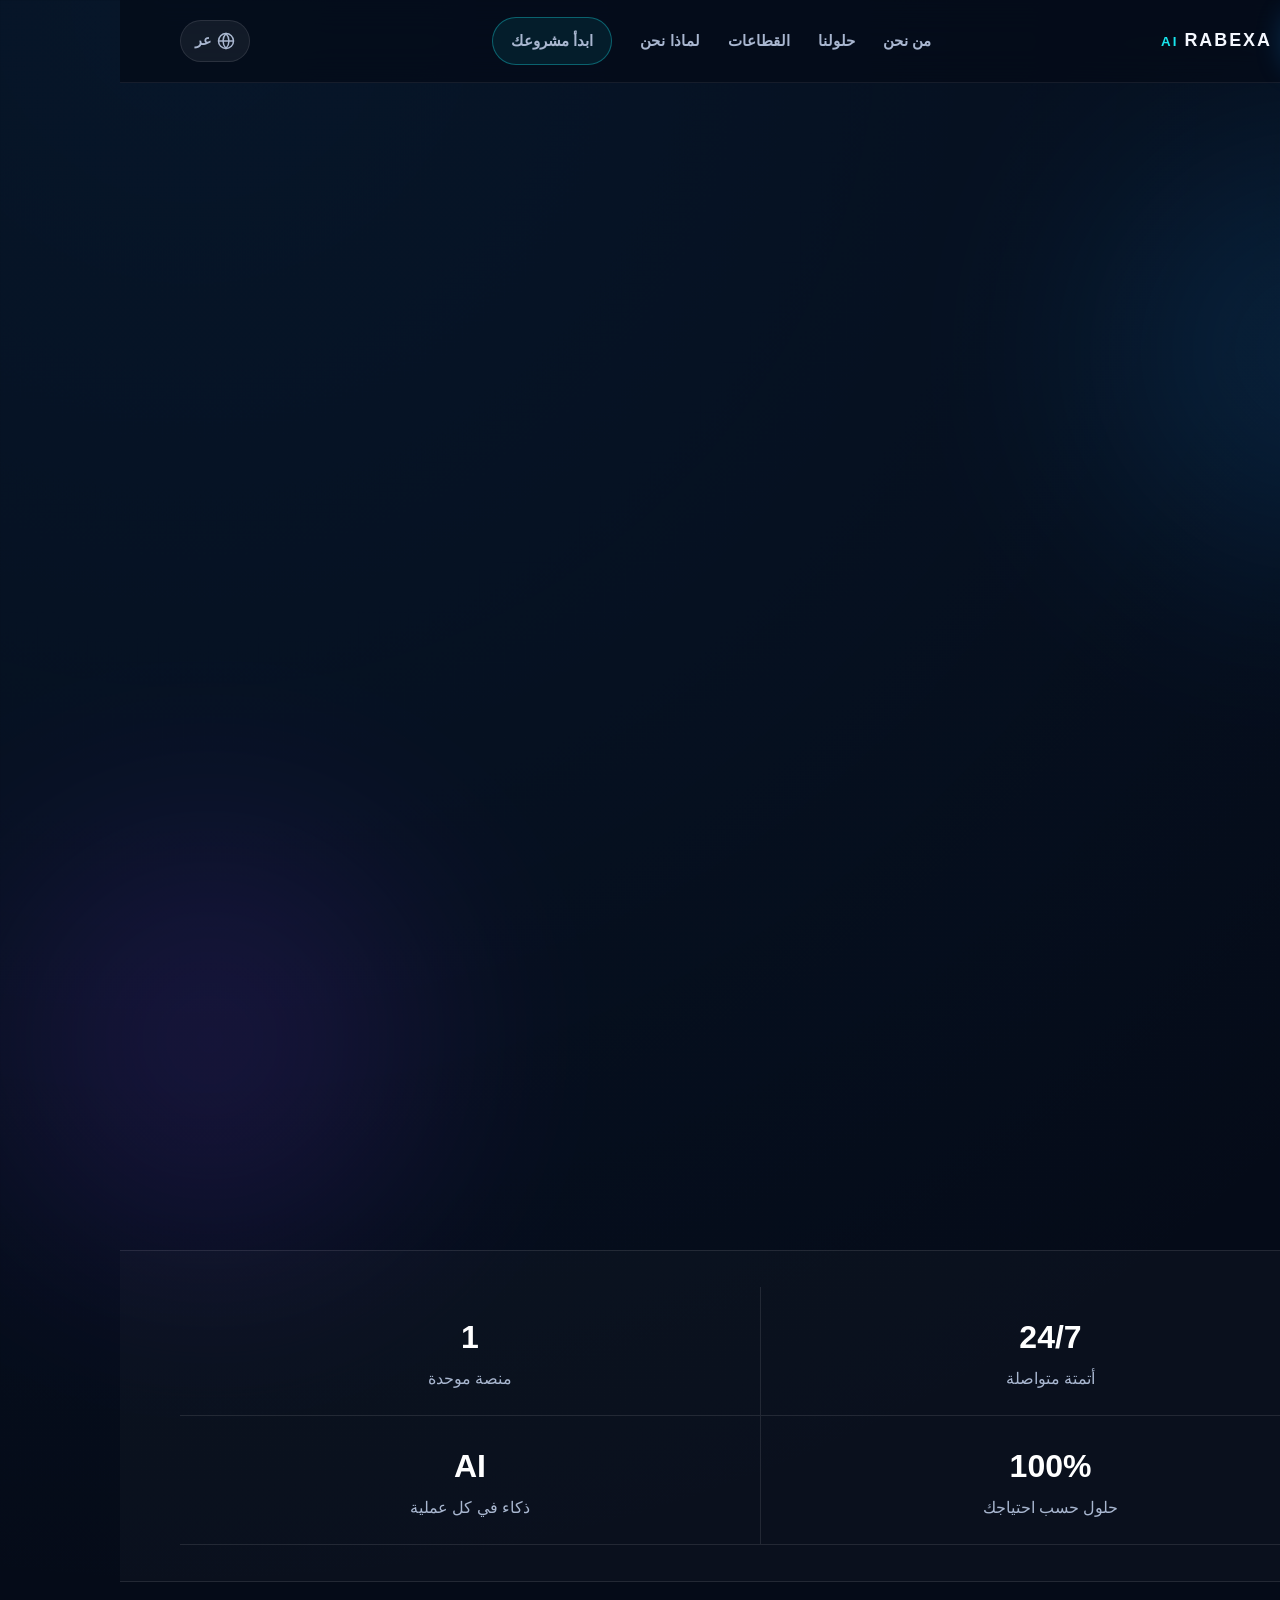
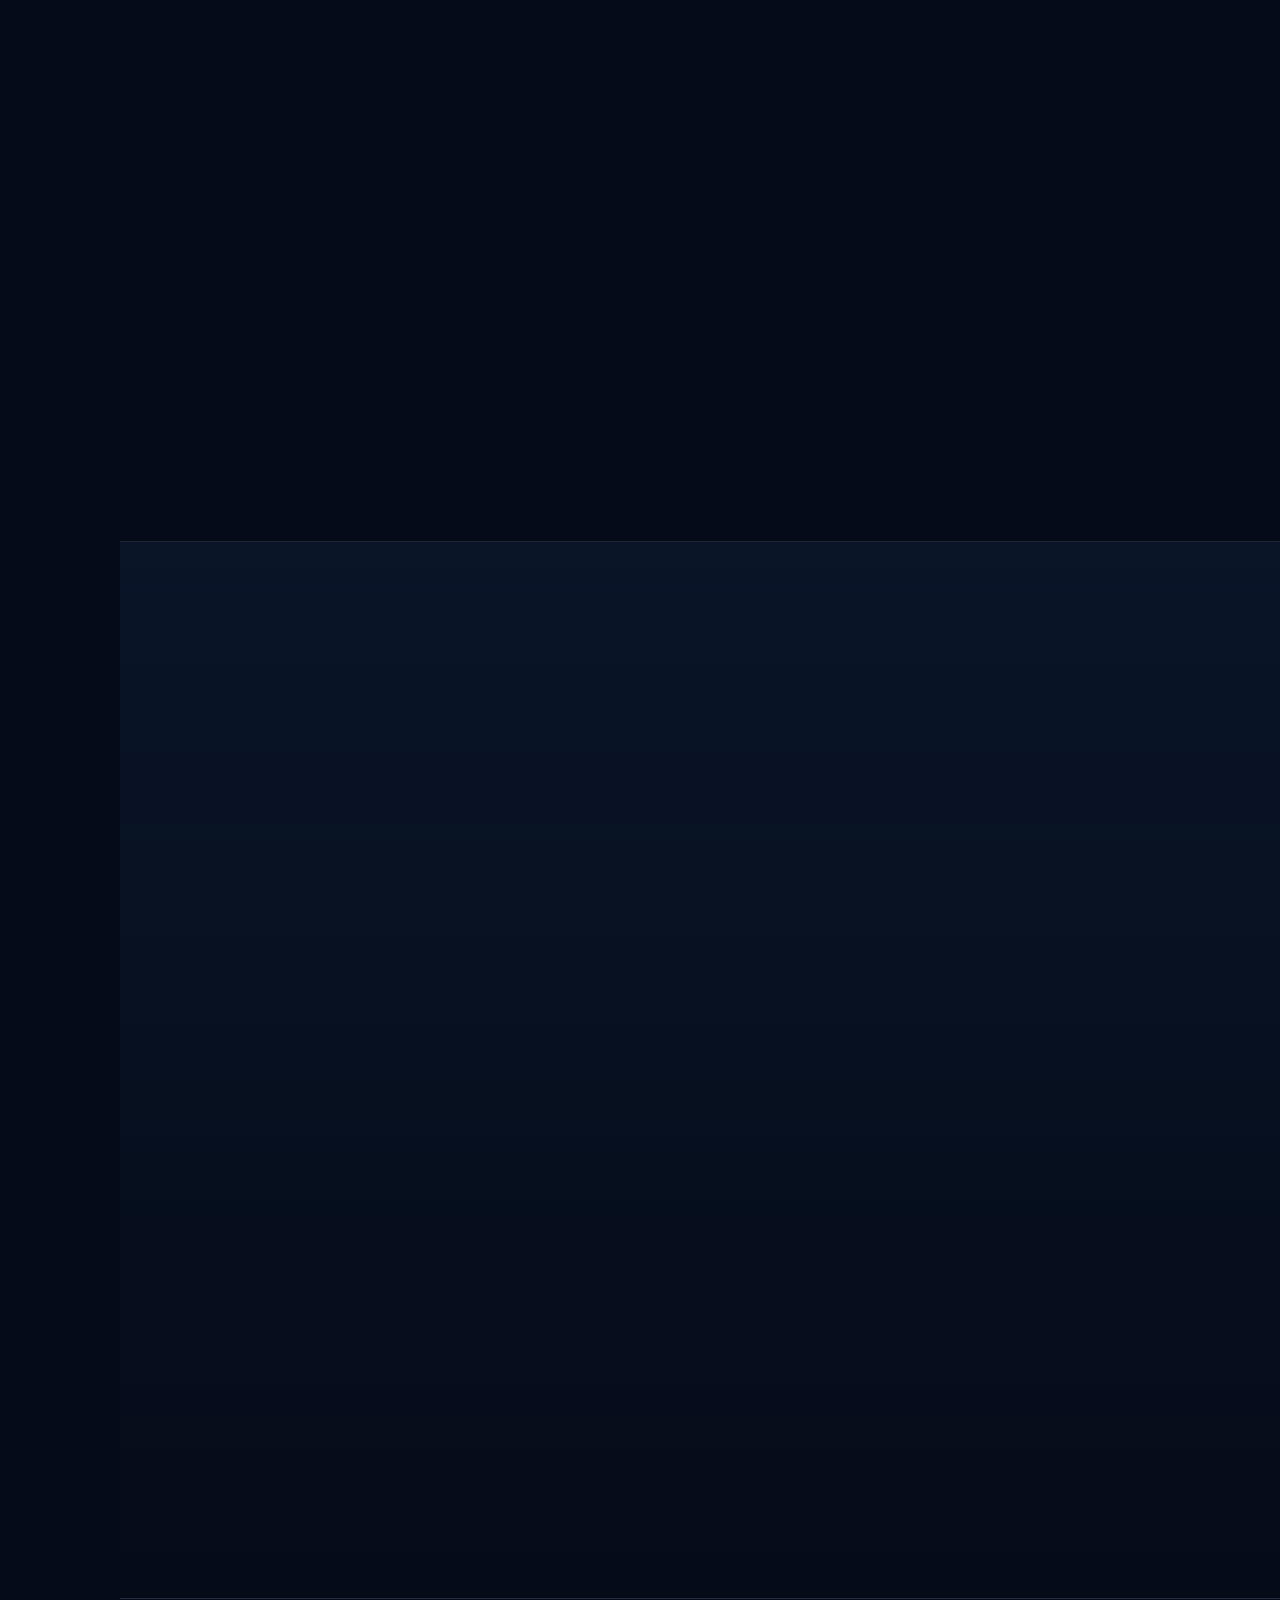
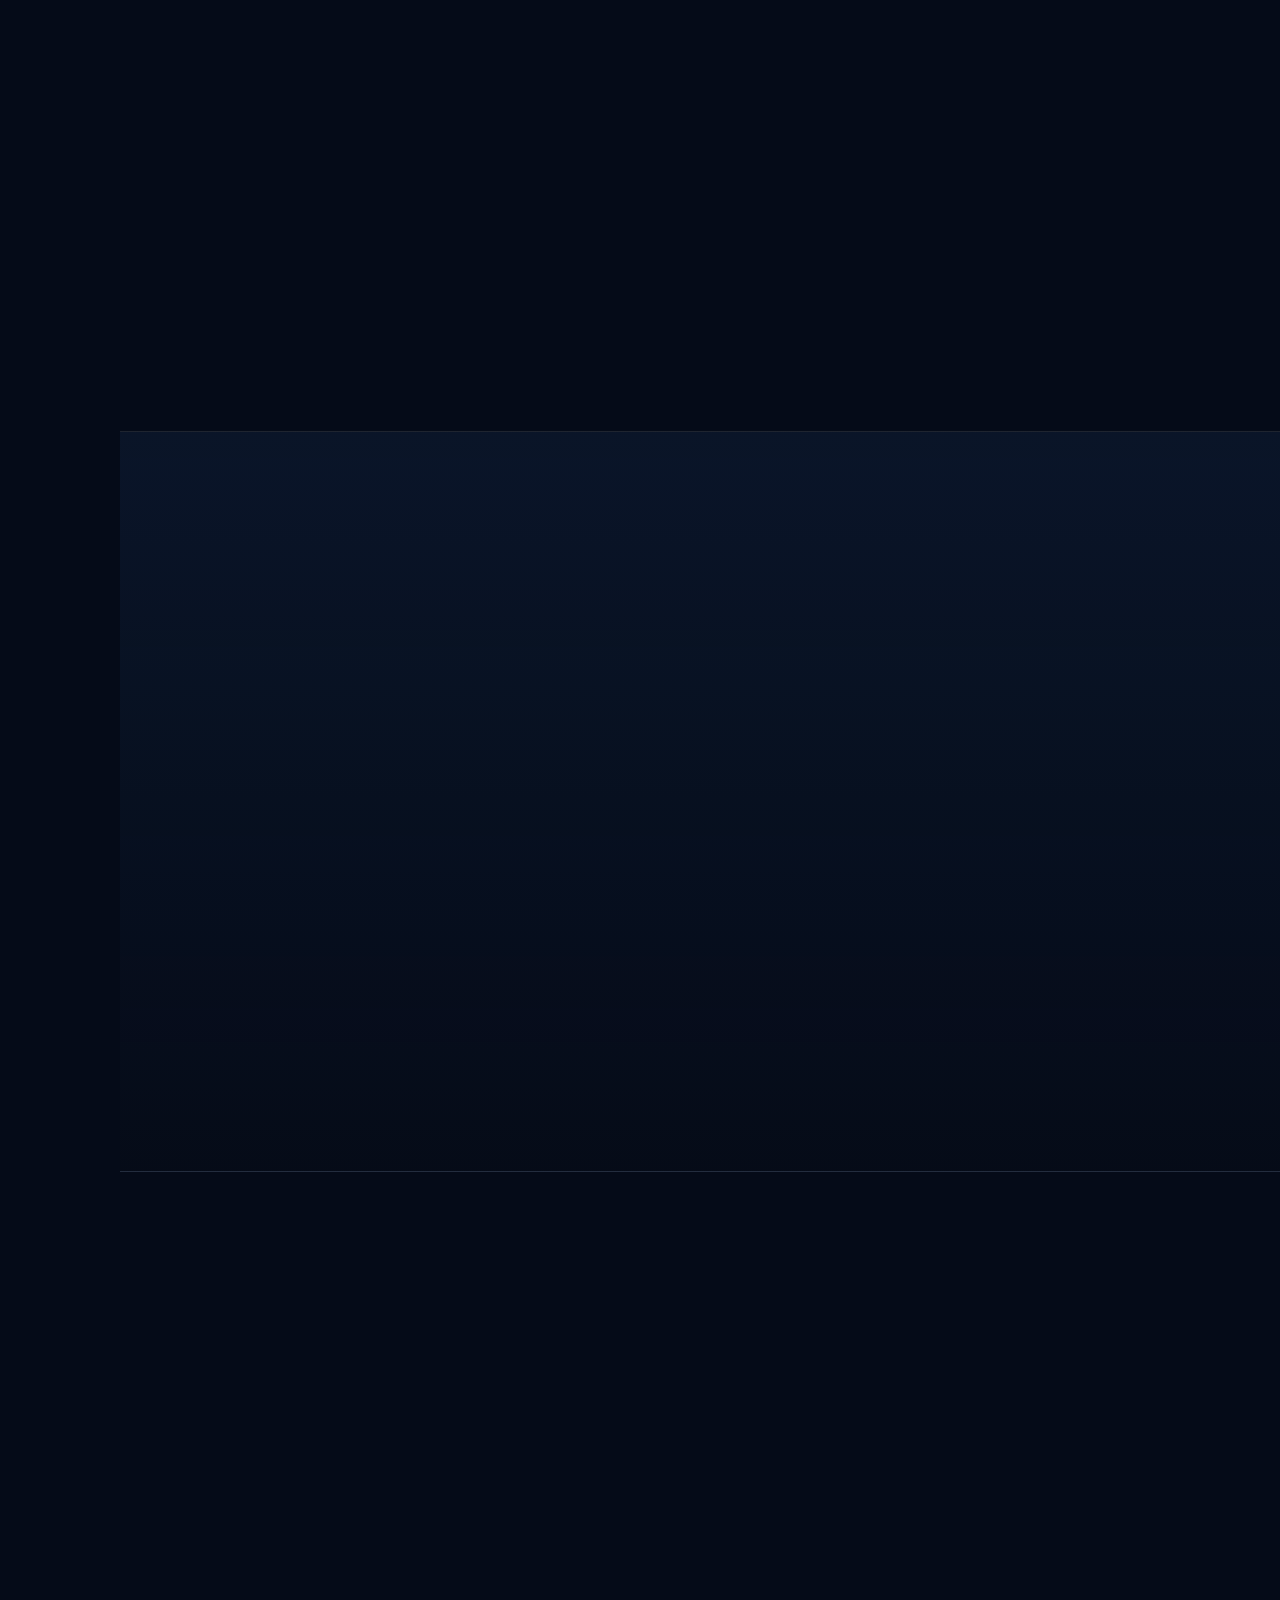
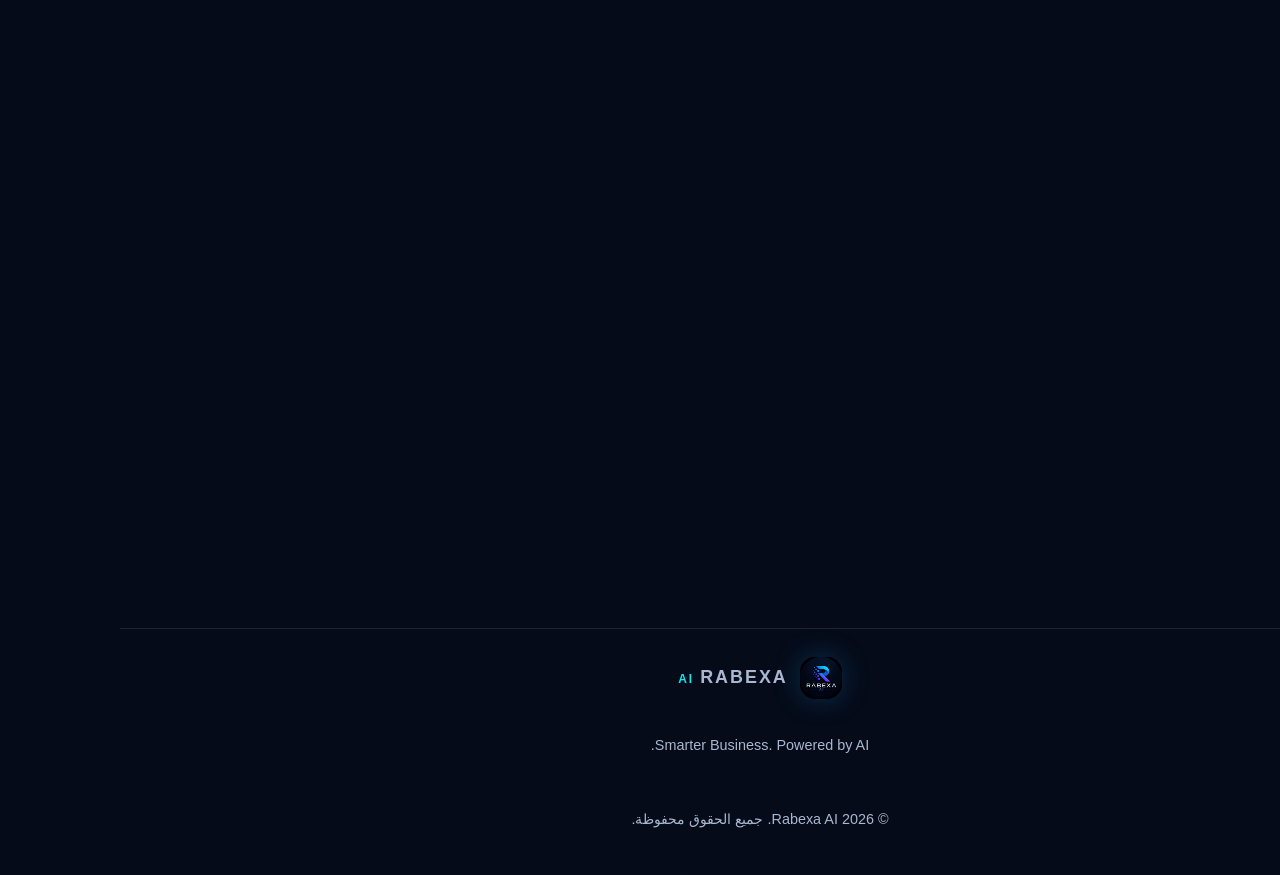
==== ar.html @ 27bbcb72 "Add multilingual support: English (default), Arabic, Hebrew, Russian with language switcher" ====
<!doctype html>
<html lang="ar" dir="rtl">
<head>
  <meta charset="utf-8">
  <meta name="viewport" content="width=device-width, initial-scale=1">
  <meta name="description" content="Rabexa AI تقدم حلول الذكاء الاصطناعي والأتمتة والبرمجيات السحابية للشركات.">
  <meta name="theme-color" content="#071225">
  <meta name="referrer" content="strict-origin-when-cross-origin">
  <meta http-equiv="Content-Security-Policy" content="default-src 'self'; img-src 'self' data:; style-src 'self'; script-src 'self'; font-src 'self'; connect-src 'self'; base-uri 'self'; form-action 'self'; frame-ancestors 'none'; object-src 'none'; upgrade-insecure-requests">
  <title>Rabexa AI | Smarter Business. Powered by AI.</title>
  <link rel="icon" href="assets/rabexa-logo.jpeg" type="image/jpeg">
  <link rel="stylesheet" href="styles.css">
  <script src="script.js" defer></script>
</head>
<body>
  <a class="skip-link" href="#main">انتقل إلى المحتوى</a>

  <header class="site-header" id="top">
    <div class="container nav-wrap">
      <a class="brand" href="ar.html" aria-label="Rabexa AI الصفحة الرئيسية">
        <img src="assets/rabexa-logo.jpeg" alt="شعار Rabexa AI" width="56" height="56">
        <span><strong>RABEXA</strong><small>AI</small></span>
      </a>

      <button class="menu-toggle" type="button" aria-expanded="false" aria-controls="primary-nav" aria-label="فتح القائمة">
        <span></span><span></span><span></span>
      </button>

      <nav id="primary-nav" class="nav" aria-label="التنقل الرئيسي">
        <a href="#about">من نحن</a>
        <a href="#services">حلولنا</a>
        <a href="#industries">القطاعات</a>
        <a href="#why-us">لماذا نحن</a>
        <a class="nav-cta" href="#contact">ابدأ مشروعك</a>
      </nav>

      <div class="lang-switcher">
        <button class="lang-btn" aria-label="تغيير اللغة" aria-expanded="false">
          <svg width="18" height="18" viewBox="0 0 24 24" fill="none" stroke="currentColor" stroke-width="2"><circle cx="12" cy="12" r="10"/><path d="M2 12h20M12 2a15.3 15.3 0 0 1 4 10 15.3 15.3 0 0 1-4 10 15.3 15.3 0 0 1-4-10A15.3 15.3 0 0 1 12 2z"/></svg>
          <span>عر</span>
        </button>
        <div class="lang-dropdown">
          <a href="index.html">English</a>
          <a href="ar.html" class="active">العربية</a>
          <a href="he.html">עברית</a>
          <a href="ru.html">Русский</a>
        </div>
      </div>
    </div>
  </header>

  <main id="main">
    <section class="hero section">
      <div class="hero-glow hero-glow-one"></div>
      <div class="hero-glow hero-glow-two"></div>
      <div class="container hero-grid">
        <div class="hero-content reveal">
          <span class="eyebrow">حلول ذكاء اصطناعي للأعمال الحديثة</span>
          <h1>حوّل أعمالك إلى منظومة <span>أذكى، أسرع، وأكثر كفاءة</span></h1>
          <p>نبني منصات سحابية وحلول أتمتة وذكاء اصطناعي تساعد الشركات على خفض التكاليف، زيادة الإنتاجية، واتخاذ قرارات أفضل من مكان واحد.</p>
          <div class="hero-actions">
            <a class="btn btn-primary" href="#contact">اطلب استشارة مجانية</a>
            <a class="btn btn-secondary" href="#services">استكشف الحلول</a>
          </div>
          <div class="trust-row" aria-label="مزايا Rabexa AI">
            <span>حلول قابلة للتوسع</span>
            <span>أمان وخصوصية</span>
            <span>تكاملات مرنة</span>
          </div>
        </div>

        <div class="hero-visual reveal" aria-label="منصة Rabexa AI الذكية">
          <div class="logo-orbit">
            <div class="orbit orbit-one"></div>
            <div class="orbit orbit-two"></div>
            <img src="assets/rabexa-logo.jpeg" alt="Rabexa AI" width="460" height="460">
            <div class="floating-card card-one"><strong>AI Agents</strong><span>خدمة عملاء ذكية</span></div>
            <div class="floating-card card-two"><strong>Automation</strong><span>عمليات أسرع</span></div>
            <div class="floating-card card-three"><strong>Analytics</strong><span>قرارات مبنية على البيانات</span></div>
          </div>
        </div>
      </div>
    </section>

    <section class="stats section-sm" aria-label="إحصاءات توضيحية">
      <div class="container stats-grid">
        <article><strong>24/7</strong><span>أتمتة متواصلة</span></article>
        <article><strong>1</strong><span>منصة موحدة</span></article>
        <article><strong>100%</strong><span>حلول حسب احتياجك</span></article>
        <article><strong>AI</strong><span>ذكاء في كل عملية</span></article>
      </div>
    </section>

    <section class="section" id="about">
      <div class="container two-col">
        <div class="section-heading reveal">
          <span class="eyebrow">من نحن</span>
          <h2>شريكك في التحول الرقمي المدعوم بالذكاء الاصطناعي</h2>
        </div>
        <div class="prose reveal">
          <p>Rabexa AI شركة متخصصة في تطوير حلول الذكاء الاصطناعي والبرمجيات السحابية. نساعد الشركات على تحويل العمليات التقليدية إلى تجارب رقمية مترابطة، سهلة الاستخدام، وقابلة للتوسع.</p>
          <p>هدفنا هو تمكين فرق العمل من إدارة الموظفين، المشاريع، العملاء، الفواتير، والتقارير بكفاءة أعلى، مع دمج الأتمتة والمساعدين الأذكياء في صميم العمل اليومي.</p>
        </div>
      </div>
    </section>

    <section class="section surface" id="services">
      <div class="container">
        <div class="section-heading centered reveal">
          <span class="eyebrow">حلولنا</span>
          <h2>منصة متكاملة لإدارة أعمالك بذكاء</h2>
          <p>حلول مرنة يمكن اعتمادها بشكل مستقل أو دمجها في منظومة موحدة.</p>
        </div>
        <div class="cards-grid">
          <article class="service-card reveal"><span class="icon">01</span><h3>الموارد البشرية</h3><p>إدارة الموظفين، الإجازات، الحضور والانصراف، ساعات العمل، والجداول.</p></article>
          <article class="service-card reveal"><span class="icon">02</span><h3>المشاريع والمواقع</h3><p>متابعة المشاريع والفرق الميدانية والمهام ونسب الإنجاز لحظيًا.</p></article>
          <article class="service-card reveal"><span class="icon">03</span><h3>إدارة العملاء CRM</h3><p>تنظيم العملاء المحتملين، المبيعات، العقود، المتابعة، وخدمة ما بعد البيع.</p></article>
          <article class="service-card reveal"><span class="icon">04</span><h3>الفواتير والتقارير</h3><p>فواتير رقمية، مؤشرات أداء، تقارير متقدمة، ولوحات تحكم تفاعلية.</p></article>
          <article class="service-card reveal"><span class="icon">05</span><h3>WhatsApp للأعمال</h3><p>ربط WhatsApp بالأنظمة الداخلية لتسريع التواصل والردود والإشعارات.</p></article>
          <article class="service-card reveal"><span class="icon">06</span><h3>AI Agents</h3><p>مساعدون أذكياء لخدمة العملاء، إدارة الطلبات، وتنفيذ المهام المتكررة.</p></article>
        </div>
      </div>
    </section>

    <section class="section" id="industries">
      <div class="container">
        <div class="section-heading reveal">
          <span class="eyebrow">القطاعات</span>
          <h2>حلول مصممة لواقع أعمالك</h2>
        </div>
        <div class="industry-list reveal">
          <span>البناء والمقاولات</span><span>الموارد البشرية</span><span>الخدمات</span><span>الصناعة</span><span>التجارة والتجزئة</span><span>الشركات الصغيرة والمتوسطة</span>
        </div>
      </div>
    </section>

    <section class="section surface" id="why-us">
      <div class="container feature-grid">
        <div class="section-heading reveal">
          <span class="eyebrow">لماذا Rabexa AI؟</span>
          <h2>تقنية قوية دون تعقيد</h2>
          <p>نركز على بناء حلول عملية، واضحة، وآمنة تحقق أثرًا ملموسًا في التشغيل.</p>
        </div>
        <div class="features reveal">
          <article><h3>منصة واحدة</h3><p>إدارة عملياتك وبياناتك من واجهة موحدة بدل الأدوات المتفرقة.</p></article>
          <article><h3>قابلية التوسع</h3><p>بنية مرنة تنمو مع شركتك وتتكامل مع أنظمتك الحالية.</p></article>
          <article><h3>الأمان أولًا</h3><p>تصميم يعتمد أقل صلاحيات ممكنة، تشفير الاتصال، وضوابط وصول واضحة.</p></article>
          <article><h3>تطوير مخصص</h3><p>نحوّل احتياجاتك الفعلية إلى منتج يناسب إجراءات عملك.</p></article>
        </div>
      </div>
    </section>

    <section class="section contact" id="contact">
      <div class="container contact-card reveal">
        <div>
          <span class="eyebrow">لنبدأ</span>
          <h2>جاهز لبناء نظام أذكى لأعمالك؟</h2>
          <p>أرسل لنا تفاصيل المشروع وسنتواصل معك لمناقشة الحل الأنسب.</p>
        </div>
        <form id="contact-form" class="contact-form" novalidate>
          <div class="field-row">
            <label>الاسم الكامل<input name="name" type="text" autocomplete="name" minlength="2" maxlength="80" required></label>
            <label>البريد الإلكتروني<input name="email" type="email" autocomplete="email" maxlength="120" required></label>
          </div>
          <label>اسم الشركة<input name="company" type="text" autocomplete="organization" maxlength="120"></label>
          <label>كيف يمكننا مساعدتك؟<textarea name="message" rows="5" minlength="10" maxlength="1500" required></textarea></label>
          <div class="form-footer">
            <button class="btn btn-primary" type="submit">إرسال الطلب</button>
            <p id="form-status" role="status" aria-live="polite"></p>
          </div>
          <p class="form-note">هذا النموذج التجريبي لا يرسل البيانات إلى خادم. اربطه لاحقًا بخدمة آمنة أو API خاص بك.</p>
        </form>
      </div>
    </section>
  </main>

  <footer class="site-footer">
    <div class="container footer-grid">
      <div class="brand footer-brand"><img src="assets/rabexa-logo.jpeg" alt="" width="48" height="48"><span><strong>RABEXA</strong><small>AI</small></span></div>
      <p>Smarter Business. Powered by AI.</p>
      <p>&copy; <span id="year"></span> Rabexa AI. جميع الحقوق محفوظة.</p>
    </div>
  </footer>
</body>
</html>
---- styles.css ----
:root{--bg:#050b18;--bg-2:#081326;--surface:#0b172c;--surface-2:#101f39;--text:#f5f8ff;--muted:#a9b7d0;--line:rgba(255,255,255,.1);--blue:#1a9cff;--cyan:#18e5ed;--violet:#8b3dff;--shadow:0 24px 80px rgba(0,0,0,.38);--radius:24px}
*{box-sizing:border-box}html{scroll-behavior:smooth}body{margin:0;background:radial-gradient(circle at 15% 0%,rgba(26,156,255,.08),transparent 28%),var(--bg);color:var(--text);font-family:Tahoma,Arial,sans-serif;line-height:1.75;overflow-x:hidden}img{max-width:100%;display:block}a{color:inherit;text-decoration:none}button,input,textarea{font:inherit}.container{width:min(1160px,calc(100% - 40px));margin-inline:auto}.section{padding:110px 0}.section-sm{padding:36px 0}.surface{background:linear-gradient(180deg,rgba(11,23,44,.82),rgba(5,11,24,.65));border-block:1px solid var(--line)}.skip-link{position:absolute;right:16px;top:-60px;background:#fff;color:#000;padding:10px 16px;z-index:999;border-radius:8px}.skip-link:focus{top:12px}.site-header{position:sticky;top:0;z-index:100;background:rgba(5,11,24,.76);backdrop-filter:blur(18px);border-bottom:1px solid rgba(255,255,255,.07)}.nav-wrap{height:82px;display:flex;align-items:center;justify-content:space-between}.brand{display:flex;align-items:center;gap:12px}.brand img{border-radius:15px;box-shadow:0 0 28px rgba(26,156,255,.25)}.brand span{display:flex;align-items:baseline;gap:6px;letter-spacing:2px}.brand strong{font-size:1.12rem}.brand small{color:var(--cyan);font-weight:800}.nav{display:flex;align-items:center;gap:28px}.nav a{color:var(--muted);font-weight:700;font-size:.95rem;transition:.25s}.nav a:hover,.nav a:focus-visible{color:#fff}.nav-cta{padding:10px 18px;border:1px solid rgba(24,229,237,.35);border-radius:999px;background:rgba(24,229,237,.08)}.menu-toggle{display:none;background:none;border:0;padding:8px}.menu-toggle span{display:block;width:26px;height:2px;background:#fff;margin:5px;border-radius:2px}.lang-switcher{position:relative;margin-inline-start:12px}.lang-btn{display:flex;align-items:center;gap:6px;background:rgba(255,255,255,.06);border:1px solid var(--line);border-radius:999px;padding:7px 14px;color:var(--muted);cursor:pointer;font-weight:700;font-size:.9rem;transition:.25s}.lang-btn:hover{color:#fff;border-color:rgba(255,255,255,.2)}.lang-btn svg{flex-shrink:0}.lang-dropdown{display:none;position:absolute;top:calc(100% + 8px);inset-inline-end:0;background:#0c1a30;border:1px solid var(--line);border-radius:14px;padding:6px;min-width:140px;box-shadow:var(--shadow);z-index:200}.lang-dropdown.open{display:flex;flex-direction:column}.lang-dropdown a{padding:9px 14px;border-radius:10px;color:var(--muted);font-weight:600;font-size:.9rem;transition:.2s;white-space:nowrap}.lang-dropdown a:hover,.lang-dropdown a.active{color:#fff;background:rgba(26,156,255,.12)}.hero{position:relative;min-height:calc(100vh - 82px);display:flex;align-items:center}.hero-grid{display:grid;grid-template-columns:1.05fr .95fr;gap:70px;align-items:center}.eyebrow{display:inline-flex;padding:7px 13px;border-radius:999px;background:rgba(26,156,255,.1);border:1px solid rgba(26,156,255,.2);color:#8ed7ff;font-weight:800;font-size:.84rem;margin-bottom:18px}.hero h1,.section-heading h2{margin:0;line-height:1.22;letter-spacing:-.6px}.hero h1{font-size:clamp(2.6rem,5.6vw,5.4rem);max-width:760px}.hero h1 span{background:linear-gradient(90deg,var(--cyan),var(--blue),#b05cff);-webkit-background-clip:text;background-clip:text;color:transparent}.hero-content>p{color:var(--muted);font-size:1.16rem;max-width:690px;margin:26px 0}.hero-actions{display:flex;gap:14px;flex-wrap:wrap}.btn{display:inline-flex;align-items:center;justify-content:center;min-height:52px;padding:0 24px;border-radius:14px;border:1px solid transparent;font-weight:800;cursor:pointer;transition:.25s}.btn-primary{background:linear-gradient(135deg,var(--blue),var(--violet));color:#fff;box-shadow:0 14px 34px rgba(75,74,255,.25)}.btn-primary:hover{transform:translateY(-2px);filter:brightness(1.08)}.btn-secondary{border-color:var(--line);background:rgba(255,255,255,.04)}.btn-secondary:hover{background:rgba(255,255,255,.08)}.trust-row{display:flex;gap:22px;flex-wrap:wrap;margin-top:30px;color:#c9d6e9;font-size:.9rem}.trust-row span::before{content:'✓';color:var(--cyan);margin-left:7px}.hero-visual{position:relative}.logo-orbit{position:relative;aspect-ratio:1;display:grid;place-items:center}.logo-orbit>img{width:68%;border-radius:50%;box-shadow:0 0 90px rgba(26,156,255,.2),var(--shadow);z-index:2}.orbit{position:absolute;border:1px solid rgba(62,190,255,.19);border-radius:50%;inset:5%;animation:spin 24s linear infinite}.orbit-two{inset:16%;border-style:dashed;animation-direction:reverse;animation-duration:17s}.floating-card{position:absolute;z-index:3;background:rgba(10,22,42,.82);backdrop-filter:blur(12px);border:1px solid var(--line);border-radius:16px;padding:12px 16px;box-shadow:var(--shadow);min-width:160px}.floating-card strong{display:block;color:#fff}.floating-card span{font-size:.8rem;color:var(--muted)}.card-one{top:10%;right:0}.card-two{bottom:13%;right:2%}.card-three{left:0;top:42%}.hero-glow{position:absolute;width:420px;height:420px;border-radius:50%;filter:blur(110px);opacity:.13;pointer-events:none}.hero-glow-one{background:var(--blue);top:5%;right:-120px}.hero-glow-two{background:var(--violet);bottom:0;left:-120px}@keyframes spin{to{transform:rotate(360deg)}}.stats{border-block:1px solid var(--line);background:rgba(255,255,255,.02)}.stats-grid{display:grid;grid-template-columns:repeat(4,1fr)}.stats article{text-align:center;padding:22px;border-left:1px solid var(--line)}.stats article:last-child{border-left:0}.stats strong{display:block;font-size:2rem;color:#fff}.stats span{color:var(--muted)}.two-col,.feature-grid{display:grid;grid-template-columns:.9fr 1.1fr;gap:80px;align-items:start}.section-heading h2{font-size:clamp(2rem,4vw,3.7rem)}.section-heading>p,.prose p{color:var(--muted);font-size:1.06rem}.centered{text-align:center;max-width:760px;margin:0 auto 50px}.cards-grid{display:grid;grid-template-columns:repeat(3,1fr);gap:20px}.service-card{padding:28px;background:linear-gradient(180deg,rgba(16,31,57,.9),rgba(9,20,38,.9));border:1px solid var(--line);border-radius:var(--radius);transition:.3s}.service-card:hover{transform:translateY(-6px);border-color:rgba(26,156,255,.35);box-shadow:0 25px 60px rgba(0,0,0,.28)}.service-card .icon{display:grid;place-items:center;width:44px;height:44px;border-radius:13px;background:linear-gradient(135deg,rgba(26,156,255,.18),rgba(139,61,255,.18));color:#8ed7ff;font-weight:900}.service-card h3{margin:20px 0 8px;font-size:1.25rem}.service-card p{margin:0;color:var(--muted)}.industry-list{display:flex;flex-wrap:wrap;gap:14px;margin-top:34px}.industry-list span{padding:14px 20px;border-radius:999px;border:1px solid var(--line);background:rgba(255,255,255,.03);color:#dbe7f7}.features{display:grid;grid-template-columns:1fr 1fr;gap:18px}.features article{padding:24px;border:1px solid var(--line);border-radius:18px;background:rgba(255,255,255,.025)}.features h3{margin:0 0 8px}.features p{margin:0;color:var(--muted)}.contact-card{display:grid;grid-template-columns:.8fr 1.2fr;gap:60px;padding:48px;border-radius:32px;border:1px solid rgba(51,180,255,.25);background:radial-gradient(circle at 0 0,rgba(26,156,255,.16),transparent 35%),linear-gradient(135deg,#0b1830,#0b1325);box-shadow:var(--shadow)}.contact-card h2{font-size:clamp(2rem,4vw,3.4rem);margin:0}.contact-card>div p{color:var(--muted)}.contact-form{display:grid;gap:16px}.field-row{display:grid;grid-template-columns:1fr 1fr;gap:16px}.contact-form label{display:grid;gap:7px;color:#dce7f8;font-weight:700;font-size:.92rem}.contact-form input,.contact-form textarea{width:100%;border:1px solid var(--line);background:rgba(3,9,20,.65);color:#fff;border-radius:12px;padding:13px 14px;outline:none}.contact-form input:focus,.contact-form textarea:focus{border-color:var(--blue);box-shadow:0 0 0 3px rgba(26,156,255,.12)}.contact-form textarea{resize:vertical}.form-footer{display:flex;align-items:center;gap:16px}.form-footer p{margin:0;color:#8ff0c0}.form-note{font-size:.8rem;color:#8191aa;margin:0}.site-footer{padding:28px 0;border-top:1px solid var(--line)}.footer-grid{display:flex;align-items:center;justify-content:space-between;gap:20px;color:var(--muted);font-size:.9rem}.footer-brand img{width:42px;height:42px}.reveal{opacity:0;transform:translateY(24px);transition:opacity .7s ease,transform .7s ease}.reveal.visible{opacity:1;transform:none}
@media (prefers-reduced-motion:reduce){html{scroll-behavior:auto}.orbit{animation:none}.reveal{opacity:1;transform:none;transition:none}.btn,.service-card{transition:none}}
@media (max-width:920px){.menu-toggle{display:block}.nav{position:absolute;top:82px;right:20px;left:20px;display:none;flex-direction:column;align-items:stretch;background:#091426;border:1px solid var(--line);padding:18px;border-radius:18px;box-shadow:var(--shadow)}.nav.open{display:flex}.lang-switcher{margin-inline-start:0}.lang-dropdown{position:static;box-shadow:none;border-radius:12px;margin-top:12px;background:#091426}}.hero-grid,.two-col,.feature-grid,.contact-card{grid-template-columns:1fr}.hero{padding-top:70px}.hero-content{text-align:center}.hero-content>p{margin-inline:auto}.hero-actions,.trust-row{justify-content:center}.hero-visual{max-width:620px;margin:auto}.cards-grid{grid-template-columns:1fr 1fr}.contact-card{gap:30px}.footer-grid{flex-direction:column;text-align:center}.stats-grid{grid-template-columns:1fr 1fr}.stats article:nth-child(2){border-left:0}.stats article{border-bottom:1px solid var(--line)}}
@media (max-width:620px){.container{width:min(100% - 28px,1160px)}.section{padding:78px 0}.hero h1{font-size:2.7rem}.cards-grid,.features,.field-row{grid-template-columns:1fr}.floating-card{position:relative;margin:10px auto;inset:auto!important;width:max-content}.logo-orbit{display:flex;flex-direction:column;aspect-ratio:auto}.logo-orbit>img{width:82%;margin-bottom:15px}.orbit{display:none}.contact-card{padding:28px 20px}.stats strong{font-size:1.5rem}}
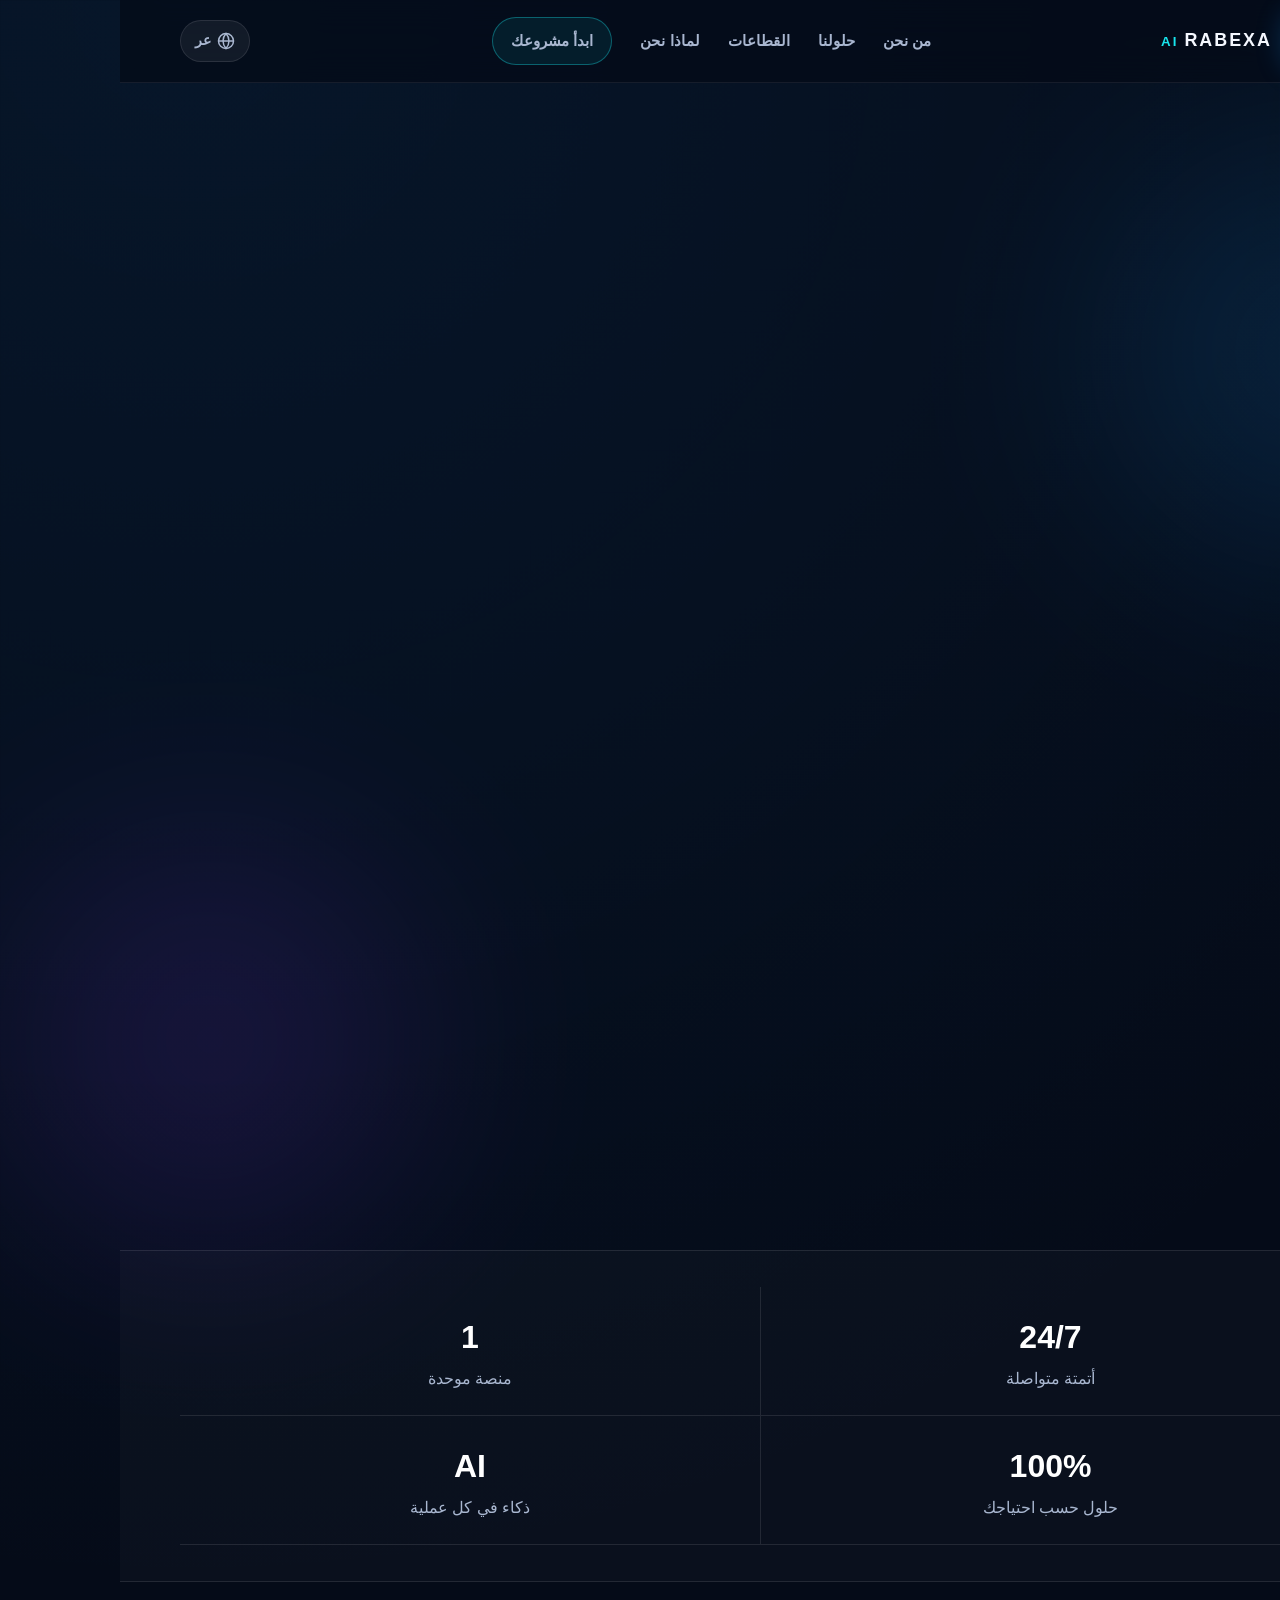
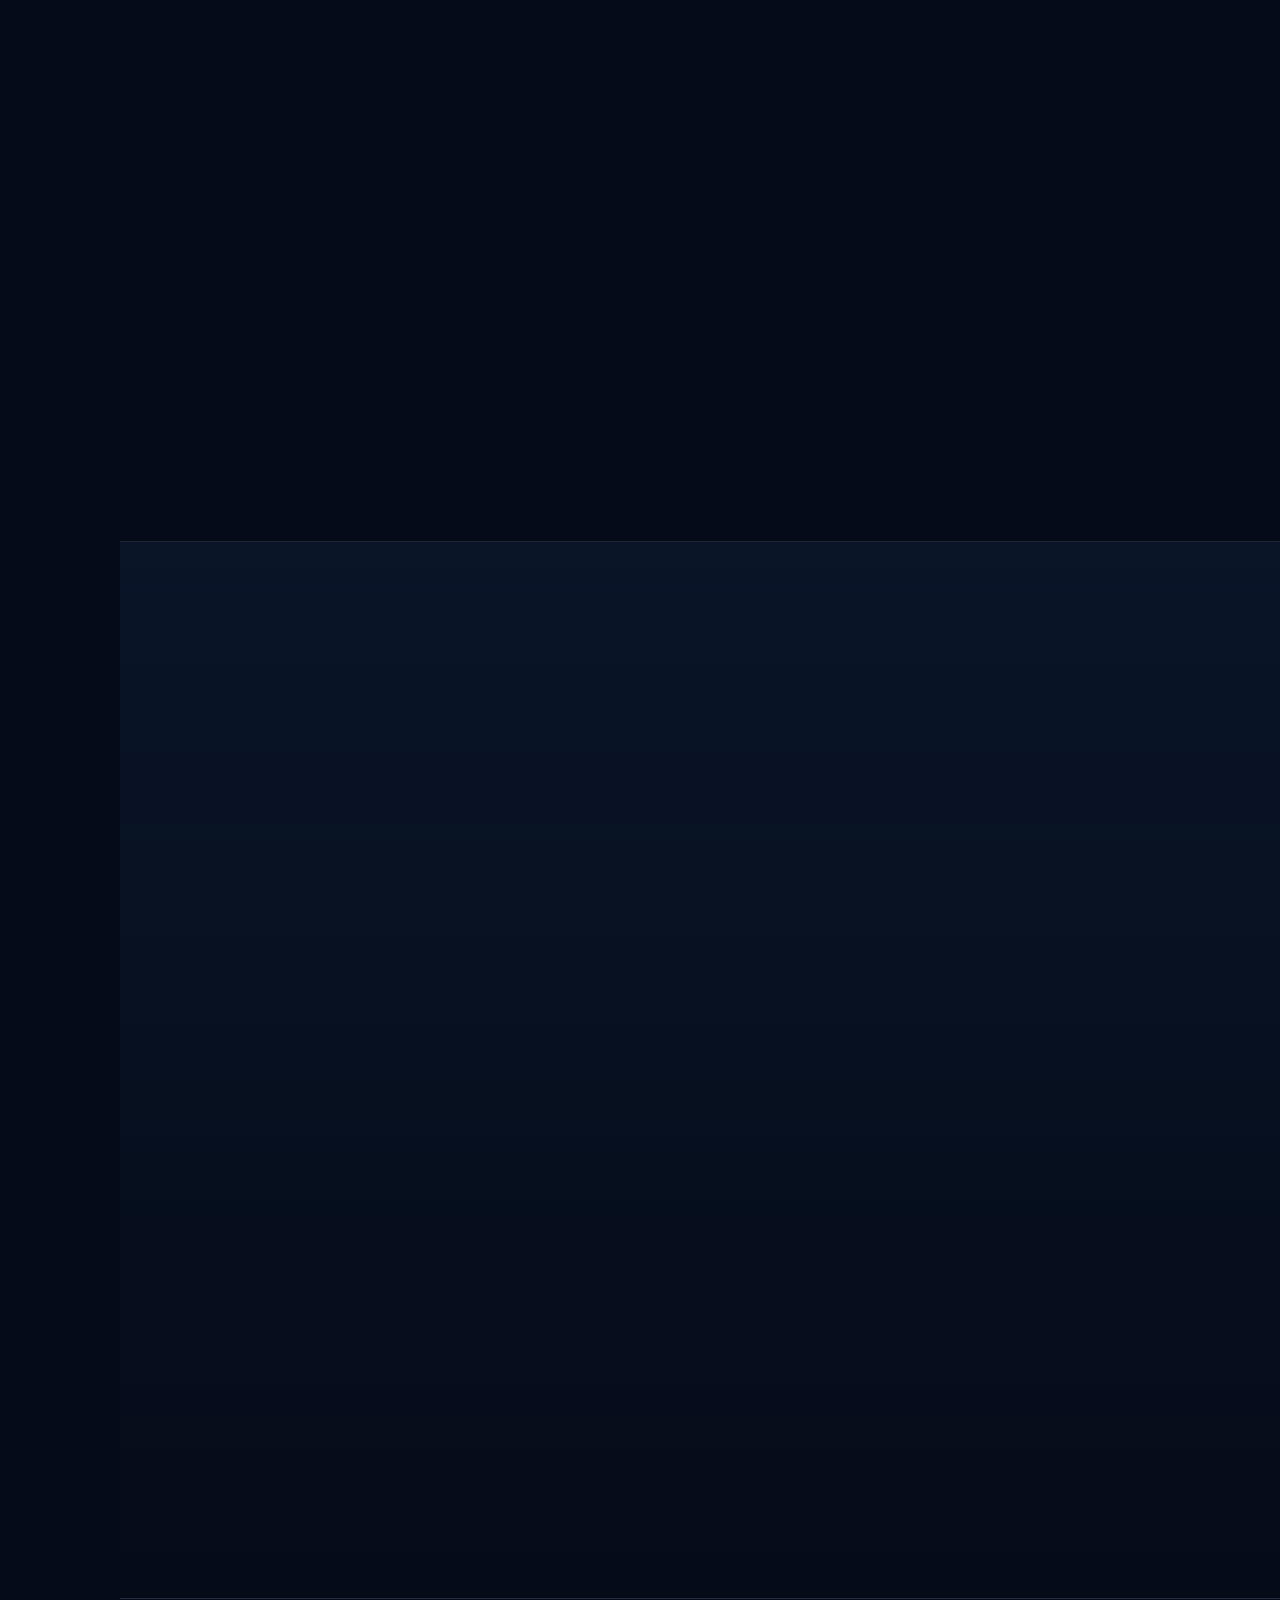
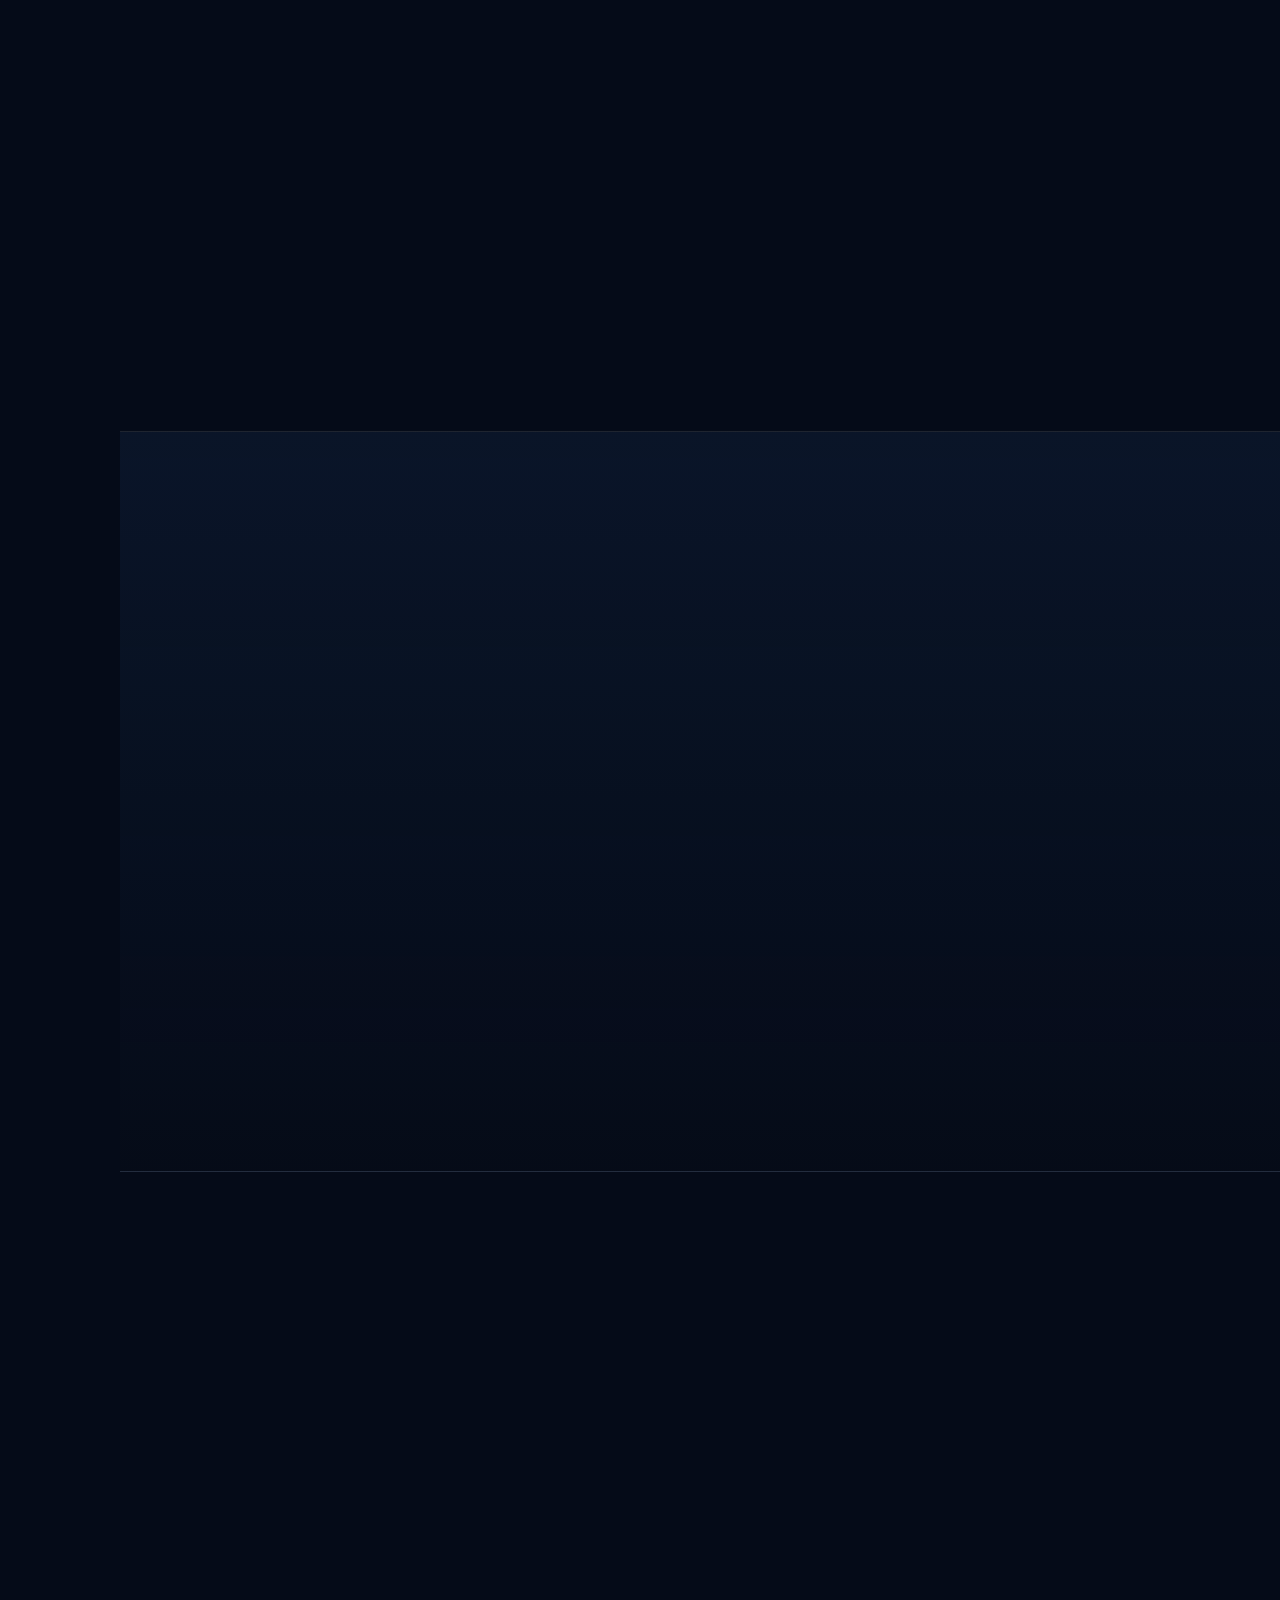
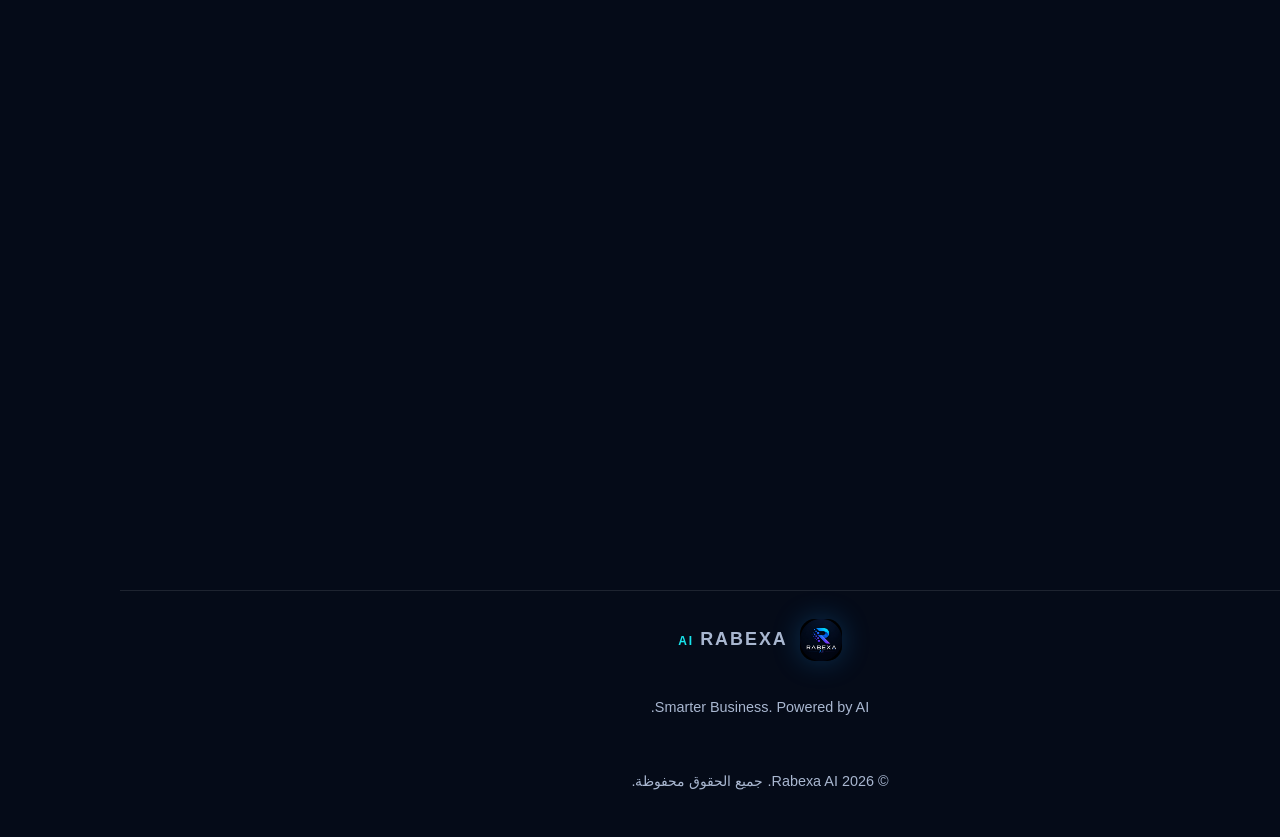
==== commit d99620fc: "Fix stretched logo, remove demo form note" ====
--- a/ar.html
+++ b/ar.html
@@ -168,7 +168,6 @@
             <button class="btn btn-primary" type="submit">إرسال الطلب</button>
             <p id="form-status" role="status" aria-live="polite"></p>
           </div>
-          <p class="form-note">هذا النموذج التجريبي لا يرسل البيانات إلى خادم. اربطه لاحقًا بخدمة آمنة أو API خاص بك.</p>
         </form>
       </div>
     </section>
--- a/styles.css
+++ b/styles.css
@@ -1,5 +1,5 @@
 :root{--bg:#050b18;--bg-2:#081326;--surface:#0b172c;--surface-2:#101f39;--text:#f5f8ff;--muted:#a9b7d0;--line:rgba(255,255,255,.1);--blue:#1a9cff;--cyan:#18e5ed;--violet:#8b3dff;--shadow:0 24px 80px rgba(0,0,0,.38);--radius:24px}
-*{box-sizing:border-box}html{scroll-behavior:smooth}body{margin:0;background:radial-gradient(circle at 15% 0%,rgba(26,156,255,.08),transparent 28%),var(--bg);color:var(--text);font-family:Tahoma,Arial,sans-serif;line-height:1.75;overflow-x:hidden}img{max-width:100%;display:block}a{color:inherit;text-decoration:none}button,input,textarea{font:inherit}.container{width:min(1160px,calc(100% - 40px));margin-inline:auto}.section{padding:110px 0}.section-sm{padding:36px 0}.surface{background:linear-gradient(180deg,rgba(11,23,44,.82),rgba(5,11,24,.65));border-block:1px solid var(--line)}.skip-link{position:absolute;right:16px;top:-60px;background:#fff;color:#000;padding:10px 16px;z-index:999;border-radius:8px}.skip-link:focus{top:12px}.site-header{position:sticky;top:0;z-index:100;background:rgba(5,11,24,.76);backdrop-filter:blur(18px);border-bottom:1px solid rgba(255,255,255,.07)}.nav-wrap{height:82px;display:flex;align-items:center;justify-content:space-between}.brand{display:flex;align-items:center;gap:12px}.brand img{border-radius:15px;box-shadow:0 0 28px rgba(26,156,255,.25)}.brand span{display:flex;align-items:baseline;gap:6px;letter-spacing:2px}.brand strong{font-size:1.12rem}.brand small{color:var(--cyan);font-weight:800}.nav{display:flex;align-items:center;gap:28px}.nav a{color:var(--muted);font-weight:700;font-size:.95rem;transition:.25s}.nav a:hover,.nav a:focus-visible{color:#fff}.nav-cta{padding:10px 18px;border:1px solid rgba(24,229,237,.35);border-radius:999px;background:rgba(24,229,237,.08)}.menu-toggle{display:none;background:none;border:0;padding:8px}.menu-toggle span{display:block;width:26px;height:2px;background:#fff;margin:5px;border-radius:2px}.lang-switcher{position:relative;margin-inline-start:12px}.lang-btn{display:flex;align-items:center;gap:6px;background:rgba(255,255,255,.06);border:1px solid var(--line);border-radius:999px;padding:7px 14px;color:var(--muted);cursor:pointer;font-weight:700;font-size:.9rem;transition:.25s}.lang-btn:hover{color:#fff;border-color:rgba(255,255,255,.2)}.lang-btn svg{flex-shrink:0}.lang-dropdown{display:none;position:absolute;top:calc(100% + 8px);inset-inline-end:0;background:#0c1a30;border:1px solid var(--line);border-radius:14px;padding:6px;min-width:140px;box-shadow:var(--shadow);z-index:200}.lang-dropdown.open{display:flex;flex-direction:column}.lang-dropdown a{padding:9px 14px;border-radius:10px;color:var(--muted);font-weight:600;font-size:.9rem;transition:.2s;white-space:nowrap}.lang-dropdown a:hover,.lang-dropdown a.active{color:#fff;background:rgba(26,156,255,.12)}.hero{position:relative;min-height:calc(100vh - 82px);display:flex;align-items:center}.hero-grid{display:grid;grid-template-columns:1.05fr .95fr;gap:70px;align-items:center}.eyebrow{display:inline-flex;padding:7px 13px;border-radius:999px;background:rgba(26,156,255,.1);border:1px solid rgba(26,156,255,.2);color:#8ed7ff;font-weight:800;font-size:.84rem;margin-bottom:18px}.hero h1,.section-heading h2{margin:0;line-height:1.22;letter-spacing:-.6px}.hero h1{font-size:clamp(2.6rem,5.6vw,5.4rem);max-width:760px}.hero h1 span{background:linear-gradient(90deg,var(--cyan),var(--blue),#b05cff);-webkit-background-clip:text;background-clip:text;color:transparent}.hero-content>p{color:var(--muted);font-size:1.16rem;max-width:690px;margin:26px 0}.hero-actions{display:flex;gap:14px;flex-wrap:wrap}.btn{display:inline-flex;align-items:center;justify-content:center;min-height:52px;padding:0 24px;border-radius:14px;border:1px solid transparent;font-weight:800;cursor:pointer;transition:.25s}.btn-primary{background:linear-gradient(135deg,var(--blue),var(--violet));color:#fff;box-shadow:0 14px 34px rgba(75,74,255,.25)}.btn-primary:hover{transform:translateY(-2px);filter:brightness(1.08)}.btn-secondary{border-color:var(--line);background:rgba(255,255,255,.04)}.btn-secondary:hover{background:rgba(255,255,255,.08)}.trust-row{display:flex;gap:22px;flex-wrap:wrap;margin-top:30px;color:#c9d6e9;font-size:.9rem}.trust-row span::before{content:'✓';color:var(--cyan);margin-left:7px}.hero-visual{position:relative}.logo-orbit{position:relative;aspect-ratio:1;display:grid;place-items:center}.logo-orbit>img{width:68%;border-radius:50%;box-shadow:0 0 90px rgba(26,156,255,.2),var(--shadow);z-index:2}.orbit{position:absolute;border:1px solid rgba(62,190,255,.19);border-radius:50%;inset:5%;animation:spin 24s linear infinite}.orbit-two{inset:16%;border-style:dashed;animation-direction:reverse;animation-duration:17s}.floating-card{position:absolute;z-index:3;background:rgba(10,22,42,.82);backdrop-filter:blur(12px);border:1px solid var(--line);border-radius:16px;padding:12px 16px;box-shadow:var(--shadow);min-width:160px}.floating-card strong{display:block;color:#fff}.floating-card span{font-size:.8rem;color:var(--muted)}.card-one{top:10%;right:0}.card-two{bottom:13%;right:2%}.card-three{left:0;top:42%}.hero-glow{position:absolute;width:420px;height:420px;border-radius:50%;filter:blur(110px);opacity:.13;pointer-events:none}.hero-glow-one{background:var(--blue);top:5%;right:-120px}.hero-glow-two{background:var(--violet);bottom:0;left:-120px}@keyframes spin{to{transform:rotate(360deg)}}.stats{border-block:1px solid var(--line);background:rgba(255,255,255,.02)}.stats-grid{display:grid;grid-template-columns:repeat(4,1fr)}.stats article{text-align:center;padding:22px;border-left:1px solid var(--line)}.stats article:last-child{border-left:0}.stats strong{display:block;font-size:2rem;color:#fff}.stats span{color:var(--muted)}.two-col,.feature-grid{display:grid;grid-template-columns:.9fr 1.1fr;gap:80px;align-items:start}.section-heading h2{font-size:clamp(2rem,4vw,3.7rem)}.section-heading>p,.prose p{color:var(--muted);font-size:1.06rem}.centered{text-align:center;max-width:760px;margin:0 auto 50px}.cards-grid{display:grid;grid-template-columns:repeat(3,1fr);gap:20px}.service-card{padding:28px;background:linear-gradient(180deg,rgba(16,31,57,.9),rgba(9,20,38,.9));border:1px solid var(--line);border-radius:var(--radius);transition:.3s}.service-card:hover{transform:translateY(-6px);border-color:rgba(26,156,255,.35);box-shadow:0 25px 60px rgba(0,0,0,.28)}.service-card .icon{display:grid;place-items:center;width:44px;height:44px;border-radius:13px;background:linear-gradient(135deg,rgba(26,156,255,.18),rgba(139,61,255,.18));color:#8ed7ff;font-weight:900}.service-card h3{margin:20px 0 8px;font-size:1.25rem}.service-card p{margin:0;color:var(--muted)}.industry-list{display:flex;flex-wrap:wrap;gap:14px;margin-top:34px}.industry-list span{padding:14px 20px;border-radius:999px;border:1px solid var(--line);background:rgba(255,255,255,.03);color:#dbe7f7}.features{display:grid;grid-template-columns:1fr 1fr;gap:18px}.features article{padding:24px;border:1px solid var(--line);border-radius:18px;background:rgba(255,255,255,.025)}.features h3{margin:0 0 8px}.features p{margin:0;color:var(--muted)}.contact-card{display:grid;grid-template-columns:.8fr 1.2fr;gap:60px;padding:48px;border-radius:32px;border:1px solid rgba(51,180,255,.25);background:radial-gradient(circle at 0 0,rgba(26,156,255,.16),transparent 35%),linear-gradient(135deg,#0b1830,#0b1325);box-shadow:var(--shadow)}.contact-card h2{font-size:clamp(2rem,4vw,3.4rem);margin:0}.contact-card>div p{color:var(--muted)}.contact-form{display:grid;gap:16px}.field-row{display:grid;grid-template-columns:1fr 1fr;gap:16px}.contact-form label{display:grid;gap:7px;color:#dce7f8;font-weight:700;font-size:.92rem}.contact-form input,.contact-form textarea{width:100%;border:1px solid var(--line);background:rgba(3,9,20,.65);color:#fff;border-radius:12px;padding:13px 14px;outline:none}.contact-form input:focus,.contact-form textarea:focus{border-color:var(--blue);box-shadow:0 0 0 3px rgba(26,156,255,.12)}.contact-form textarea{resize:vertical}.form-footer{display:flex;align-items:center;gap:16px}.form-footer p{margin:0;color:#8ff0c0}.form-note{font-size:.8rem;color:#8191aa;margin:0}.site-footer{padding:28px 0;border-top:1px solid var(--line)}.footer-grid{display:flex;align-items:center;justify-content:space-between;gap:20px;color:var(--muted);font-size:.9rem}.footer-brand img{width:42px;height:42px}.reveal{opacity:0;transform:translateY(24px);transition:opacity .7s ease,transform .7s ease}.reveal.visible{opacity:1;transform:none}
+*{box-sizing:border-box}html{scroll-behavior:smooth}body{margin:0;background:radial-gradient(circle at 15% 0%,rgba(26,156,255,.08),transparent 28%),var(--bg);color:var(--text);font-family:Tahoma,Arial,sans-serif;line-height:1.75;overflow-x:hidden}img{max-width:100%;display:block}a{color:inherit;text-decoration:none}button,input,textarea{font:inherit}.container{width:min(1160px,calc(100% - 40px));margin-inline:auto}.section{padding:110px 0}.section-sm{padding:36px 0}.surface{background:linear-gradient(180deg,rgba(11,23,44,.82),rgba(5,11,24,.65));border-block:1px solid var(--line)}.skip-link{position:absolute;right:16px;top:-60px;background:#fff;color:#000;padding:10px 16px;z-index:999;border-radius:8px}.skip-link:focus{top:12px}.site-header{position:sticky;top:0;z-index:100;background:rgba(5,11,24,.76);backdrop-filter:blur(18px);border-bottom:1px solid rgba(255,255,255,.07)}.nav-wrap{height:82px;display:flex;align-items:center;justify-content:space-between}.brand{display:flex;align-items:center;gap:12px}.brand img{border-radius:15px;box-shadow:0 0 28px rgba(26,156,255,.25)}.brand span{display:flex;align-items:baseline;gap:6px;letter-spacing:2px}.brand strong{font-size:1.12rem}.brand small{color:var(--cyan);font-weight:800}.nav{display:flex;align-items:center;gap:28px}.nav a{color:var(--muted);font-weight:700;font-size:.95rem;transition:.25s}.nav a:hover,.nav a:focus-visible{color:#fff}.nav-cta{padding:10px 18px;border:1px solid rgba(24,229,237,.35);border-radius:999px;background:rgba(24,229,237,.08)}.menu-toggle{display:none;background:none;border:0;padding:8px}.menu-toggle span{display:block;width:26px;height:2px;background:#fff;margin:5px;border-radius:2px}.lang-switcher{position:relative;margin-inline-start:12px}.lang-btn{display:flex;align-items:center;gap:6px;background:rgba(255,255,255,.06);border:1px solid var(--line);border-radius:999px;padding:7px 14px;color:var(--muted);cursor:pointer;font-weight:700;font-size:.9rem;transition:.25s}.lang-btn:hover{color:#fff;border-color:rgba(255,255,255,.2)}.lang-btn svg{flex-shrink:0}.lang-dropdown{display:none;position:absolute;top:calc(100% + 8px);inset-inline-end:0;background:#0c1a30;border:1px solid var(--line);border-radius:14px;padding:6px;min-width:140px;box-shadow:var(--shadow);z-index:200}.lang-dropdown.open{display:flex;flex-direction:column}.lang-dropdown a{padding:9px 14px;border-radius:10px;color:var(--muted);font-weight:600;font-size:.9rem;transition:.2s;white-space:nowrap}.lang-dropdown a:hover,.lang-dropdown a.active{color:#fff;background:rgba(26,156,255,.12)}.hero{position:relative;min-height:calc(100vh - 82px);display:flex;align-items:center}.hero-grid{display:grid;grid-template-columns:1.05fr .95fr;gap:70px;align-items:center}.eyebrow{display:inline-flex;padding:7px 13px;border-radius:999px;background:rgba(26,156,255,.1);border:1px solid rgba(26,156,255,.2);color:#8ed7ff;font-weight:800;font-size:.84rem;margin-bottom:18px}.hero h1,.section-heading h2{margin:0;line-height:1.22;letter-spacing:-.6px}.hero h1{font-size:clamp(2.6rem,5.6vw,5.4rem);max-width:760px}.hero h1 span{background:linear-gradient(90deg,var(--cyan),var(--blue),#b05cff);-webkit-background-clip:text;background-clip:text;color:transparent}.hero-content>p{color:var(--muted);font-size:1.16rem;max-width:690px;margin:26px 0}.hero-actions{display:flex;gap:14px;flex-wrap:wrap}.btn{display:inline-flex;align-items:center;justify-content:center;min-height:52px;padding:0 24px;border-radius:14px;border:1px solid transparent;font-weight:800;cursor:pointer;transition:.25s}.btn-primary{background:linear-gradient(135deg,var(--blue),var(--violet));color:#fff;box-shadow:0 14px 34px rgba(75,74,255,.25)}.btn-primary:hover{transform:translateY(-2px);filter:brightness(1.08)}.btn-secondary{border-color:var(--line);background:rgba(255,255,255,.04)}.btn-secondary:hover{background:rgba(255,255,255,.08)}.trust-row{display:flex;gap:22px;flex-wrap:wrap;margin-top:30px;color:#c9d6e9;font-size:.9rem}.trust-row span::before{content:'✓';color:var(--cyan);margin-left:7px}.hero-visual{position:relative}.logo-orbit{position:relative;aspect-ratio:1;display:grid;place-items:center}.logo-orbit>img{width:68%;border-radius:50%;object-fit:cover;box-shadow:0 0 90px rgba(26,156,255,.2),var(--shadow);z-index:2}.orbit{position:absolute;border:1px solid rgba(62,190,255,.19);border-radius:50%;inset:5%;animation:spin 24s linear infinite}.orbit-two{inset:16%;border-style:dashed;animation-direction:reverse;animation-duration:17s}.floating-card{position:absolute;z-index:3;background:rgba(10,22,42,.82);backdrop-filter:blur(12px);border:1px solid var(--line);border-radius:16px;padding:12px 16px;box-shadow:var(--shadow);min-width:160px}.floating-card strong{display:block;color:#fff}.floating-card span{font-size:.8rem;color:var(--muted)}.card-one{top:10%;right:0}.card-two{bottom:13%;right:2%}.card-three{left:0;top:42%}.hero-glow{position:absolute;width:420px;height:420px;border-radius:50%;filter:blur(110px);opacity:.13;pointer-events:none}.hero-glow-one{background:var(--blue);top:5%;right:-120px}.hero-glow-two{background:var(--violet);bottom:0;left:-120px}@keyframes spin{to{transform:rotate(360deg)}}.stats{border-block:1px solid var(--line);background:rgba(255,255,255,.02)}.stats-grid{display:grid;grid-template-columns:repeat(4,1fr)}.stats article{text-align:center;padding:22px;border-left:1px solid var(--line)}.stats article:last-child{border-left:0}.stats strong{display:block;font-size:2rem;color:#fff}.stats span{color:var(--muted)}.two-col,.feature-grid{display:grid;grid-template-columns:.9fr 1.1fr;gap:80px;align-items:start}.section-heading h2{font-size:clamp(2rem,4vw,3.7rem)}.section-heading>p,.prose p{color:var(--muted);font-size:1.06rem}.centered{text-align:center;max-width:760px;margin:0 auto 50px}.cards-grid{display:grid;grid-template-columns:repeat(3,1fr);gap:20px}.service-card{padding:28px;background:linear-gradient(180deg,rgba(16,31,57,.9),rgba(9,20,38,.9));border:1px solid var(--line);border-radius:var(--radius);transition:.3s}.service-card:hover{transform:translateY(-6px);border-color:rgba(26,156,255,.35);box-shadow:0 25px 60px rgba(0,0,0,.28)}.service-card .icon{display:grid;place-items:center;width:44px;height:44px;border-radius:13px;background:linear-gradient(135deg,rgba(26,156,255,.18),rgba(139,61,255,.18));color:#8ed7ff;font-weight:900}.service-card h3{margin:20px 0 8px;font-size:1.25rem}.service-card p{margin:0;color:var(--muted)}.industry-list{display:flex;flex-wrap:wrap;gap:14px;margin-top:34px}.industry-list span{padding:14px 20px;border-radius:999px;border:1px solid var(--line);background:rgba(255,255,255,.03);color:#dbe7f7}.features{display:grid;grid-template-columns:1fr 1fr;gap:18px}.features article{padding:24px;border:1px solid var(--line);border-radius:18px;background:rgba(255,255,255,.025)}.features h3{margin:0 0 8px}.features p{margin:0;color:var(--muted)}.contact-card{display:grid;grid-template-columns:.8fr 1.2fr;gap:60px;padding:48px;border-radius:32px;border:1px solid rgba(51,180,255,.25);background:radial-gradient(circle at 0 0,rgba(26,156,255,.16),transparent 35%),linear-gradient(135deg,#0b1830,#0b1325);box-shadow:var(--shadow)}.contact-card h2{font-size:clamp(2rem,4vw,3.4rem);margin:0}.contact-card>div p{color:var(--muted)}.contact-form{display:grid;gap:16px}.field-row{display:grid;grid-template-columns:1fr 1fr;gap:16px}.contact-form label{display:grid;gap:7px;color:#dce7f8;font-weight:700;font-size:.92rem}.contact-form input,.contact-form textarea{width:100%;border:1px solid var(--line);background:rgba(3,9,20,.65);color:#fff;border-radius:12px;padding:13px 14px;outline:none}.contact-form input:focus,.contact-form textarea:focus{border-color:var(--blue);box-shadow:0 0 0 3px rgba(26,156,255,.12)}.contact-form textarea{resize:vertical}.form-footer{display:flex;align-items:center;gap:16px}.form-footer p{margin:0;color:#8ff0c0}.form-note{font-size:.8rem;color:#8191aa;margin:0}.site-footer{padding:28px 0;border-top:1px solid var(--line)}.footer-grid{display:flex;align-items:center;justify-content:space-between;gap:20px;color:var(--muted);font-size:.9rem}.footer-brand img{width:42px;height:42px}.reveal{opacity:0;transform:translateY(24px);transition:opacity .7s ease,transform .7s ease}.reveal.visible{opacity:1;transform:none}
 @media (prefers-reduced-motion:reduce){html{scroll-behavior:auto}.orbit{animation:none}.reveal{opacity:1;transform:none;transition:none}.btn,.service-card{transition:none}}
 @media (max-width:920px){.menu-toggle{display:block}.nav{position:absolute;top:82px;right:20px;left:20px;display:none;flex-direction:column;align-items:stretch;background:#091426;border:1px solid var(--line);padding:18px;border-radius:18px;box-shadow:var(--shadow)}.nav.open{display:flex}.lang-switcher{margin-inline-start:0}.lang-dropdown{position:static;box-shadow:none;border-radius:12px;margin-top:12px;background:#091426}}.hero-grid,.two-col,.feature-grid,.contact-card{grid-template-columns:1fr}.hero{padding-top:70px}.hero-content{text-align:center}.hero-content>p{margin-inline:auto}.hero-actions,.trust-row{justify-content:center}.hero-visual{max-width:620px;margin:auto}.cards-grid{grid-template-columns:1fr 1fr}.contact-card{gap:30px}.footer-grid{flex-direction:column;text-align:center}.stats-grid{grid-template-columns:1fr 1fr}.stats article:nth-child(2){border-left:0}.stats article{border-bottom:1px solid var(--line)}}
-@media (max-width:620px){.container{width:min(100% - 28px,1160px)}.section{padding:78px 0}.hero h1{font-size:2.7rem}.cards-grid,.features,.field-row{grid-template-columns:1fr}.floating-card{position:relative;margin:10px auto;inset:auto!important;width:max-content}.logo-orbit{display:flex;flex-direction:column;aspect-ratio:auto}.logo-orbit>img{width:82%;margin-bottom:15px}.orbit{display:none}.contact-card{padding:28px 20px}.stats strong{font-size:1.5rem}}
+@media (max-width:620px){.container{width:min(100% - 28px,1160px)}.section{padding:78px 0}.hero h1{font-size:2.7rem}.cards-grid,.features,.field-row{grid-template-columns:1fr}.floating-card{position:relative;margin:10px auto;inset:auto!important;width:max-content}.logo-orbit{display:flex;flex-direction:column;aspect-ratio:auto}.logo-orbit>img{width:82%;margin-bottom:15px;object-fit:contain}.orbit{display:none}.contact-card{padding:28px 20px}.stats strong{font-size:1.5rem}}
